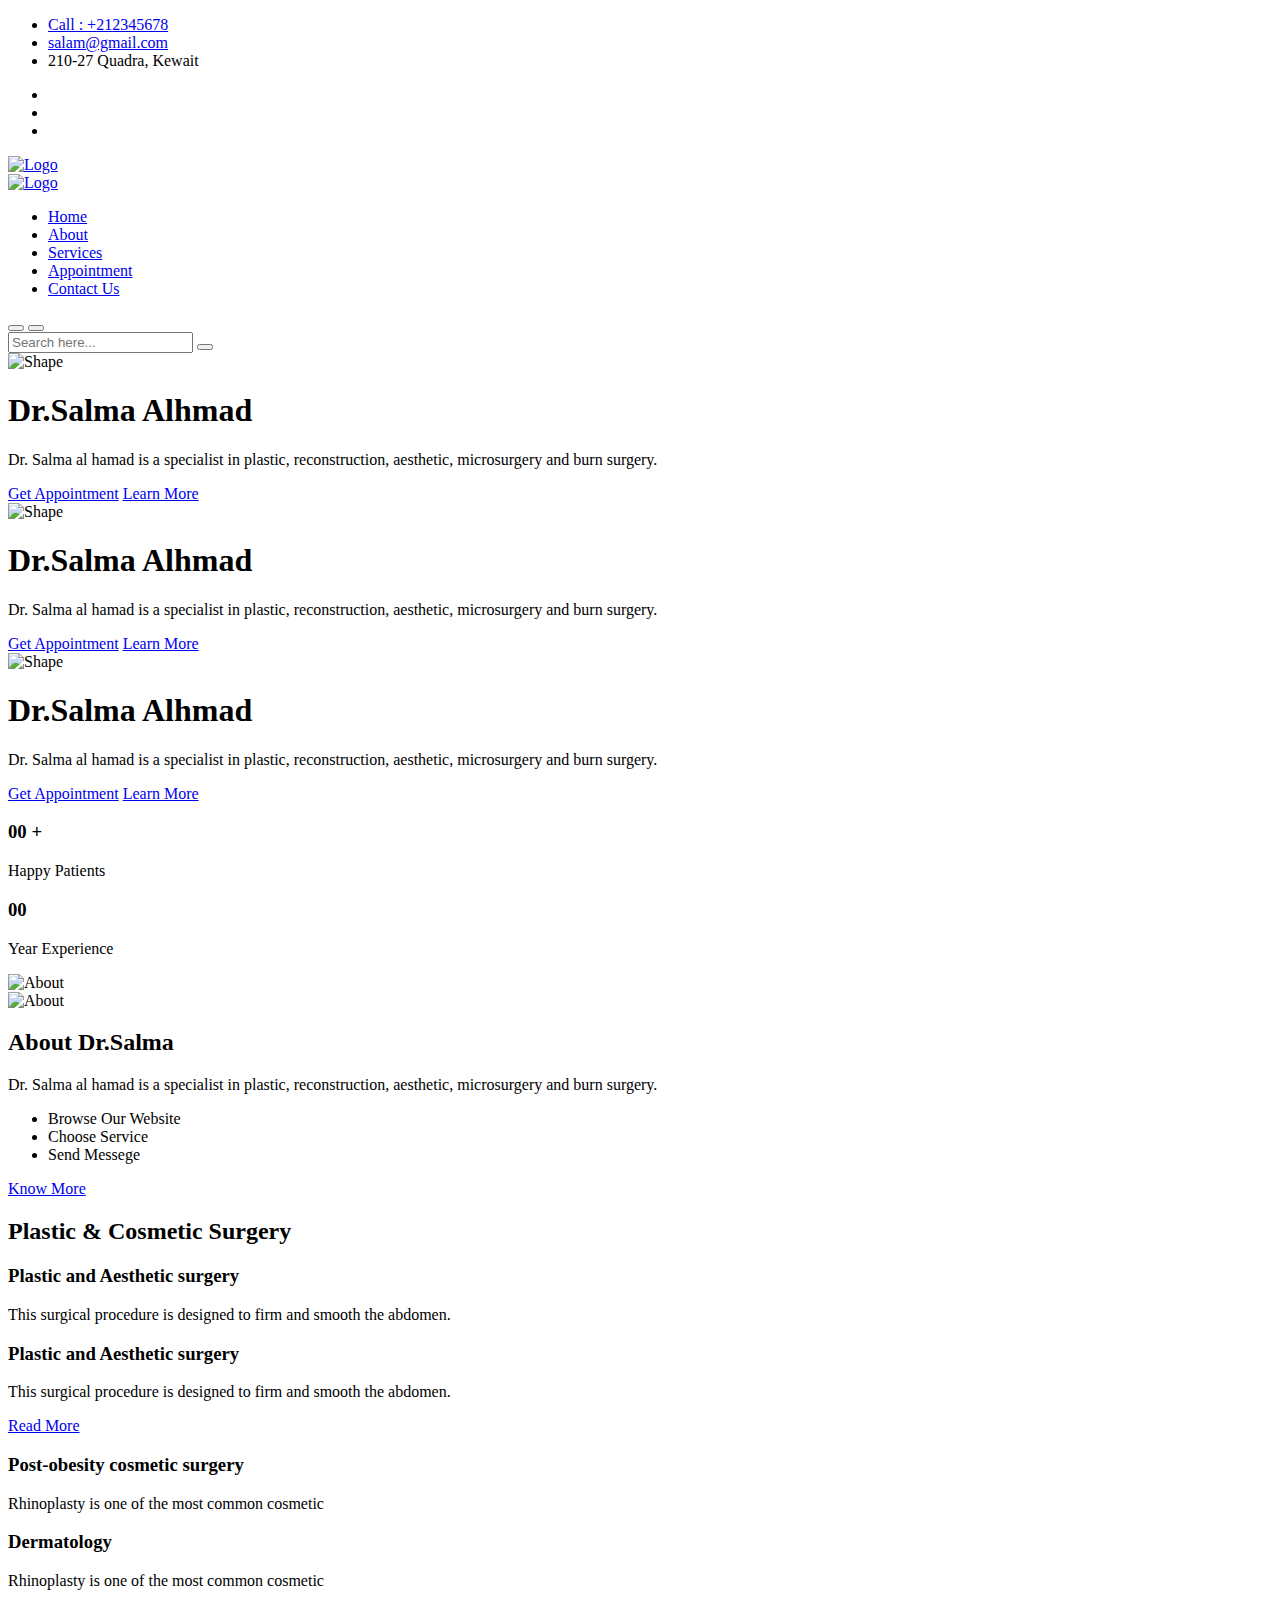
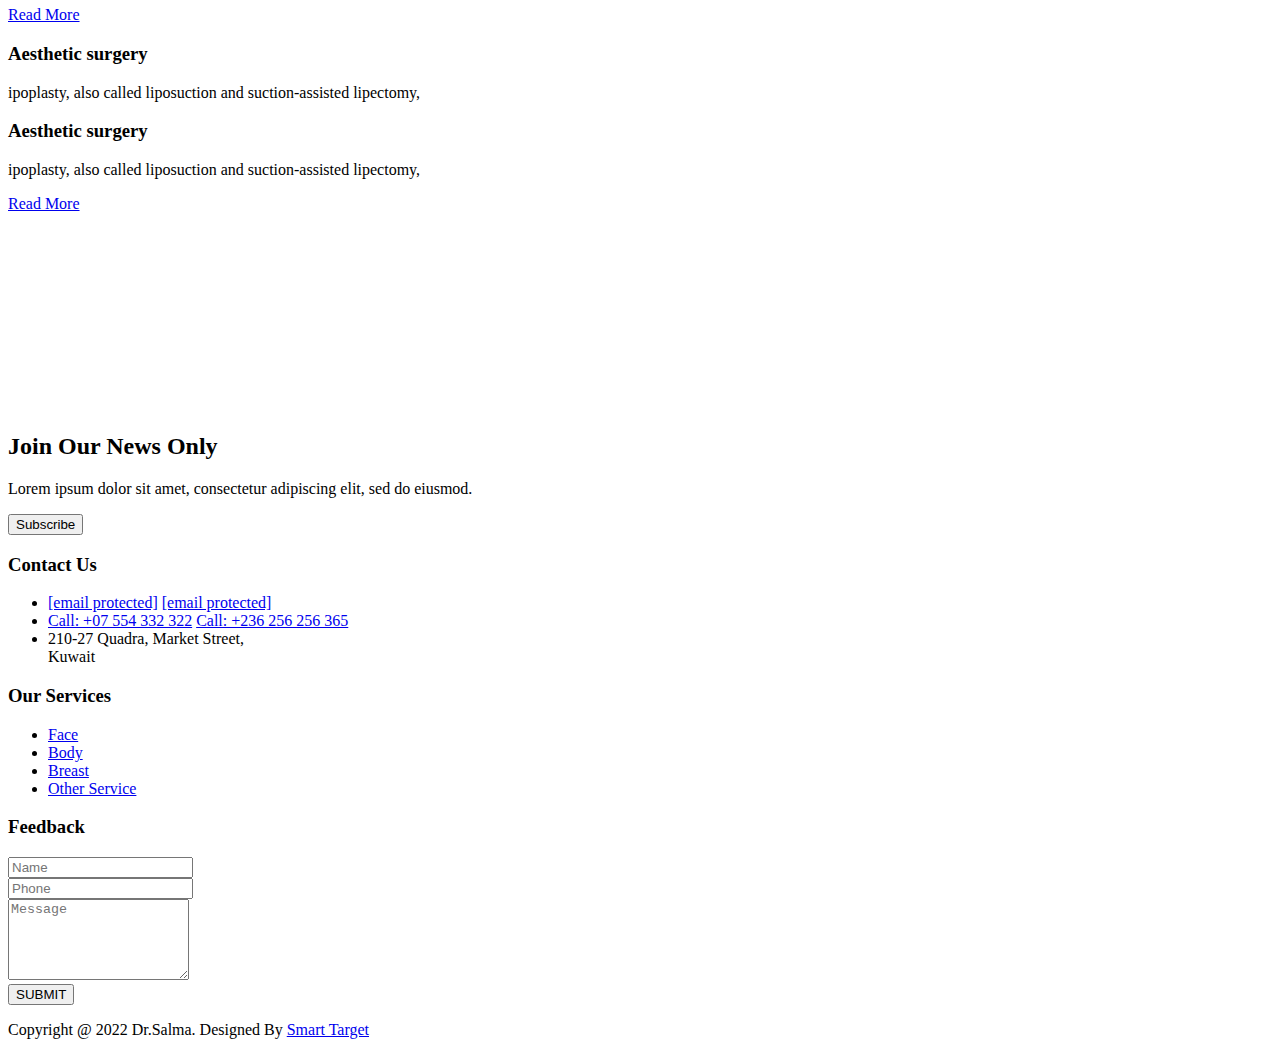
==== index.html @ d7cb4ad0 "Add files via upload" ====
<!DOCTYPE html>
<html lang="zxx">
<head>
    <meta charset="UTF-8">
    <meta name="viewport" content="width=device-width, initial-scale=1.0">

    <link rel="stylesheet" href="assets/css/bootstrap.min.css">

    <link rel="stylesheet" href="assets/css/owl.carousel.min.css">

    <link rel="stylesheet" href="assets/css/owl.theme.default.min.css">

    <link rel="stylesheet" href="assets/css/meanmenu.css">

    <link rel="stylesheet" href="assets/css/icofont.min.css">

    <link rel="stylesheet" href="assets/css/slick.min.css">

    <link rel="stylesheet" href="assets/css/slick-theme.min.css">

    <link rel="stylesheet" href="assets/css/magnific-popup.min.css">

    <link rel="stylesheet" href="assets/css/animate.min.css">

    <link rel="stylesheet" href="assets/css/odometer.min.css">

    <link rel="stylesheet" href="assets/css/style.css">

    <link rel="stylesheet" href="assets/css/responsive.css">

    <link rel="stylesheet" href="assets/css/theme-dark.css">

    <title>Dr.Salma Alhamad</title>

    <link rel="icon" type="image/png" href="assets/img/logo.jpeg">
</head>
<body>

<div class="loader">
    <div class="d-table">
        <div class="d-table-cell">
            <div class="spinner">
                <div class="double-bounce1"></div>
                <div class="double-bounce2"></div>
            </div>
        </div>
    </div>
</div>


<div class="header-top">
    <div class="container">
        <div class="row align-items-center">
            <div class="col-sm-9 col-lg-9">
                <div class="header-top-item">
                    <div class="header-top-left">
                        <ul>
                            <li>
                                <a href="tel:+07554332322">
                                    <i class="icofont-ui-call"></i>
                                    Call : +212345678
                                </a>
                            </li>
                            <li>
                                <a href="mailto:">
                                    <i class="icofont-ui-message"></i>
                                    salam@gmail.com
                                </a>
                            </li>
                            <li>
                                <i class="icofont-location-pin"></i>
                                210-27 Quadra, Kewait
                            </li>
                        </ul>
                    </div>
                </div>
            </div>
            <div class="col-sm-3 col-lg-3">
                <div class="header-top-item">
                    <div class="header-top-right">
                        <ul>
                            <li>
                                <a href="#">
                                    <i class="icofont-facebook"></i>
                                </a>
                            </li>
                            <li>
                                <a href="#">
                                    <i class="icofont-twitter"></i>
                                </a>
                            </li>
                            <li>
                                <a href="#">
                                    <i class="icofont-pinterest"></i>
                                </a>
                            </li>
                        </ul>
                    </div>
                </div>
            </div>
        </div>
    </div>
</div>


<div class="navbar-area sticky-top">

    <div class="mobile-nav">
        <a href="index.html" class="logo">
            <img style="width: 70%" src="assets/img/logo.png" alt="Logo">
        </a>
    </div>

    <div  class="main-nav">
        <div class="container">
            <nav class="navbar navbar-expand-md navbar-light">
                <a class="navbar-brand" href="index.html">
                    <img src="assets/img/logo.png" alt="Logo">
                </a>
                <div class="collapse navbar-collapse mean-menu" id="navbarSupportedContent">
                    <ul class="navbar-nav">
                        <li class="nav-item">
                            <a href="index.html" class="nav-link active">Home</a>
                        </li>
                        <li class="nav-item">
                            <a href="doctor-salma.html" class="nav-link">About</a>
                        </li>
                        <li class="nav-item">
                            <a href="service.html" class="nav-link"> Services</a>
                        </li>
                        <li class="nav-item">
                            <a href="appointment.html" class="nav-link"> Appointment</a>
                        </li>
                        <li class="nav-item">
                            <a href="contact.html" class="nav-link"> Contact Us</a>
                        </li>
                    </ul>
                    <div class="nav-srh">
                        <div class="search-toggle">
                            <button class="search-icon icon-search"><i class="icofont-search-1"></i></button>
                            <button class="search-icon icon-close"><i class="icofont-close"></i></button>
                        </div>
                        <div class="search-area">
                            <form>
                                <input type="text" class="src-input" id="search-terms" placeholder="Search here..."/>
                                <button type="submit" name="submit" value="Go" class="search-icon"><i
                                        class="icofont-search-1"></i></button>
                            </form>
                        </div>
                    </div>
                </div>
            </nav>
        </div>
    </div>
</div>


<div class="home-slider owl-theme owl-carousel">
    <div class="slider-item slider-item-img">
        <div class="d-table">
            <div class="d-table-cell">
                <div class="container">
                    <div class="slider-text">
                        <div class="slider-shape">
                            <img src="assets/img/doc2.png" alt="Shape">
                        </div>
                        <h1>Dr.Salma Alhmad</h1>
                        <p>Dr. Salma al hamad is a specialist in plastic, reconstruction, aesthetic, microsurgery and burn surgery. </p>
                        <div class="common-btn">
                            <a href="contact.html">Get Appointment</a>
                            <a class="cmn-btn-right" href="face.html">Learn More</a>
                        </div>
                    </div>
                </div>
            </div>
        </div>
    </div>
    <div class="slider-item slider-item-img">
        <div class="d-table">
            <div class="d-table-cell">
                <div class="container">
                    <div class="slider-text">
                        <div class="slider-shape-two">
                            <img src="assets/img/doc2.png" alt="Shape">
                        </div>
                        <h1>Dr.Salma Alhmad</h1>
                        <p>Dr. Salma al hamad is a specialist in plastic, reconstruction, aesthetic, microsurgery and burn surgery. </p>
                        <div class="common-btn">
                            <a href="contact.html">Get Appointment</a>
                            <a class="cmn-btn-right" href="face.html">Learn More</a>
                        </div>
                    </div>
                </div>
            </div>
        </div>
    </div>
    <div class="slider-item slider-item-img">
        <div class="d-table">
            <div class="d-table-cell">
                <div class="container">
                    <div class="slider-text">
                        <div class="slider-shape-three">
                            <img src="assets/img/doc2.png" alt="Shape">
                        </div>
                        <h1>Dr.Salma Alhmad</h1>
                        <p>Dr. Salma al hamad is a specialist in plastic, reconstruction, aesthetic, microsurgery and burn surgery. </p>
                        <div class="common-btn">
                            <a href="contact.html">Get Appointment</a>
                            <a class="cmn-btn-right" href="face.html">Learn More</a>
                        </div>
                    </div>
                </div>
            </div>
        </div>
    </div>
</div>


<div class="counter-area">
    <div class="container">
        <div class="row counter-bg">
            <div class="col-sm-6 col-md-6 col-lg-6">
                <div class="counter-item">
                    <i class="icofont-people"></i>
                    <h3>
                        <span class="odometer" data-count="2500">00</span>
                        <span class="target">+</span>
                    </h3>
                    <p>Happy Patients</p>
                </div>
            </div>
            <div class="col-sm-6 col-md-6 col-lg-6">
                <div class="counter-item">
                    <i class="icofont-badge"></i>
                    <h3>
                        <span class="odometer" data-count="18">00</span>
                    </h3>
                    <p>Year Experience</p>
                </div>
            </div>
        </div>
    </div>
</div>


<div class="about-area pt-100 pb-70">
    <div class="container">
        <div class="row align-items-center">
            <div class="col-lg-6">
                <div class="about-item">
                    <div class="about-left">
                        <img src="assets/img/doc.png" alt="About">
                    </div>
                </div>
            </div>
            <div class="col-lg-6">
                <div class="about-item about-right">
                    <img src="assets/img/home-one/5.png" alt="About">
                    <h2>About Dr.Salma</h2>
                    <p>Dr. Salma al hamad is a specialist in plastic, reconstruction, aesthetic, microsurgery and burn surgery.  </p>
                    <ul>
                        <li>
                            <i class="icofont-check-circled"></i>
                            Browse Our Website
                        </li>
                        <li>
                            <i class="icofont-check-circled"></i>
                            Choose Service
                        </li>
                        <li>
                            <i class="icofont-check-circled"></i>
                            Send Messege
                        </li>
                    </ul>
                    <a href="contact.html">Know More</a>
                </div>
            </div>
        </div>
    </div>
</div>


<section style="padding-bottom: 200px" class="services-area pb-70">
    <div class="container">
        <div class="section-title">
            <h2>Plastic & Cosmetic Surgery</h2>
        </div>
        <div class="row">
            <div class="col-sm-6 col-lg-4 wow fadeInUp" data-wow-delay=".3s">
                <div class="service-item">
                    <div class="service-front">
                        <i class="icofont-doctor"></i>
                        <h3> Plastic and Aesthetic surgery</h3>
                        <p>This surgical procedure is designed to firm and smooth the abdomen. </p>
                    </div>
                    <div class="service-end">
                        <i class="icofont-doctor"></i>
                        <h3> Plastic and Aesthetic surgery</h3>
                        <p>This surgical procedure is designed to firm and smooth the abdomen. </p>
                        <a href="service.html">Read More</a>
                    </div>
                </div>
            </div>
            <div class="col-sm-6 col-lg-4 wow fadeInUp" data-wow-delay=".5s">
                <div class="service-item">
                    <div class="service-front">
                        <i class="icofont-prescription"></i>
                        <h3>Post-obesity cosmetic surgery</h3>
                        <p>Rhinoplasty is one of the most common cosmetic</p>
                    </div>
                    <div class="service-end">
                        <i class="icofont-prescription"></i>
                        <h3>Dermatology</h3>
                        <p>Rhinoplasty is one of the most common cosmetic</p>
                        <a href="service.html">Read More</a>
                    </div>
                </div>
            </div>
            <div class="col-sm-6 col-lg-4 wow fadeInUp" data-wow-delay=".7s">
                <div class="service-item">
                    <div class="service-front">
                        <i class="icofont-patient-file"></i>
                        <h3> Aesthetic surgery</h3>
                        <p>ipoplasty, also called liposuction and suction-assisted lipectomy,</p>
                    </div>
                    <div class="service-end">
                        <i class="icofont-patient-file"></i>
                        <h3> Aesthetic surgery</h3>
                        <p>ipoplasty, also called liposuction and suction-assisted lipectomy,</p>
                        <a href="service.html">Read More</a>
                    </div>
                </div>
            </div>
        </div>
    </div>
</section>

<footer class="pb-70">

    <div class="newsletter-area">
        <div class="container">
            <div class="row newsletter-wrap align-items-center">
                <div class="col-lg-7">
                    <div class="newsletter-item">
                        <h2>Join Our News Only</h2>
                        <p>Lorem ipsum dolor sit amet, consectetur adipiscing elit, sed do eiusmod.</p>
                    </div>
                </div>
                <div class="col-lg-5">
                    <div class="newsletter-item">
                        <div class="newsletter-form">
                            <div class="newsletter-form" data-toggle="validator">
                                <button onclick="window.location.href='https://www.instagram.com/dr.salma_alhamad/?igshid=YmMyMTA2M2Y='" class="btn newsletter-btn" type="submit">
                                    Subscribe
                                </button>
                            </div>
                        </div>
                    </div>
                </div>
            </div>
        </div>
    </div>

    <div class="container">
        <div class="row">
            <div class="col-sm-6 col-lg-4">
                <div class="footer-item">
                    <div class="footer-contact">
                        <h3>Contact Us</h3>
                        <ul>
                            <li>
                                <i class="icofont-ui-message"></i>
                                <a href="https://templates.hibootstrap.com/cdn-cgi/l/email-protection#8ee7e0e8e1cee3ebeae7fdebf8a0ede1e3"><span
                                        class="__cf_email__" data-cfemail="82ebece4edc2efe7e6ebf1e7f4ace1edef">[email&#160;protected]</span></a>
                                <a href="https://templates.hibootstrap.com/cdn-cgi/l/email-protection#f49c9198989bb49991909d879182da979b99"><span
                                        class="__cf_email__" data-cfemail="68000d04040728050d0c011b0d1e460b0705">[email&#160;protected]</span></a>
                            </li>
                            <li>
                                <i class="icofont-stock-mobile"></i>
                                <a href="tel:+07554332322">Call: +07 554 332 322</a>
                                <a href="tel:+236256256365">Call: +236 256 256 365</a>
                            </li>
                            <li>
                                <i class="icofont-location-pin"></i>
                                210-27 Quadra, Market Street,<br> Kuwait
                            </li>
                        </ul>
                    </div>
                </div>
            </div>
            <div class="col-sm-6 col-lg-4">
                <div class="footer-item">
                    <div class="footer-quick">
                        <h3>Our Services</h3>
                        <ul>
                            <li>
                                <a href="face.html">Face</a>
                            </li>
                            <li>
                                <a href="body.html">Body</a>
                            </li>
                            <li>
                                <a href="breast.html">Breast</a>
                            </li>
                            <li>
                                <a href="other.html">Other Service</a>
                            </li>
                        </ul>
                    </div>
                </div>
            </div>
            <div class="col-sm-6 col-lg-4">
                <div class="footer-item">
                    <div class="footer-feedback">
                        <h3>Feedback</h3>
                        <form>
                            <div class="form-group">
                                <input type="text" class="form-control" placeholder="Name">
                            </div>
                            <div class="form-group">
                                <input type="text" class="form-control" placeholder="Phone">
                            </div>
                            <div class="form-group">
                                <textarea class="form-control" id="your_message" rows="5"
                                          placeholder="Message"></textarea>
                            </div>
                            <div class="text-left">
                                <button type="submit" class="btn feedback-btn">SUBMIT</button>
                            </div>
                        </form>
                    </div>
                </div>
            </div>
        </div>
    </div>
</footer>


<div class="copyright-area">
    <div class="container">
        <div class="copyright-item">
            <p>Copyright @ 2022
                Dr.Salma. Designed By <a href="https://smarttargetkwt.com" target="_blank">Smart Target</a></p>
        </div>
    </div>
</div>


<script src="assets/js/jquery.min.js"></script>
<script src="assets/js/bootstrap.bundle.min.js"></script>

<script src="assets/js/owl.carousel.min.js"></script>

<script src="assets/js/jquery.meanmenu.js"></script>

<script src="assets/js/slick.min.js"></script>

<script src="assets/js/jquery.magnific-popup.min.js"></script>

<script src="assets/js/wow.min.js"></script>

<script src="assets/js/jquery.ajaxchimp.min.js"></script>

<script src="assets/js/form-validator.min.js"></script>

<script src="assets/js/contact-form-script.js"></script>

<script src="assets/js/odometer.min.js"></script>
<script src="assets/js/jquery.appear.min.js"></script>

<script src="assets/js/custom.js"></script>
</body>
</html>
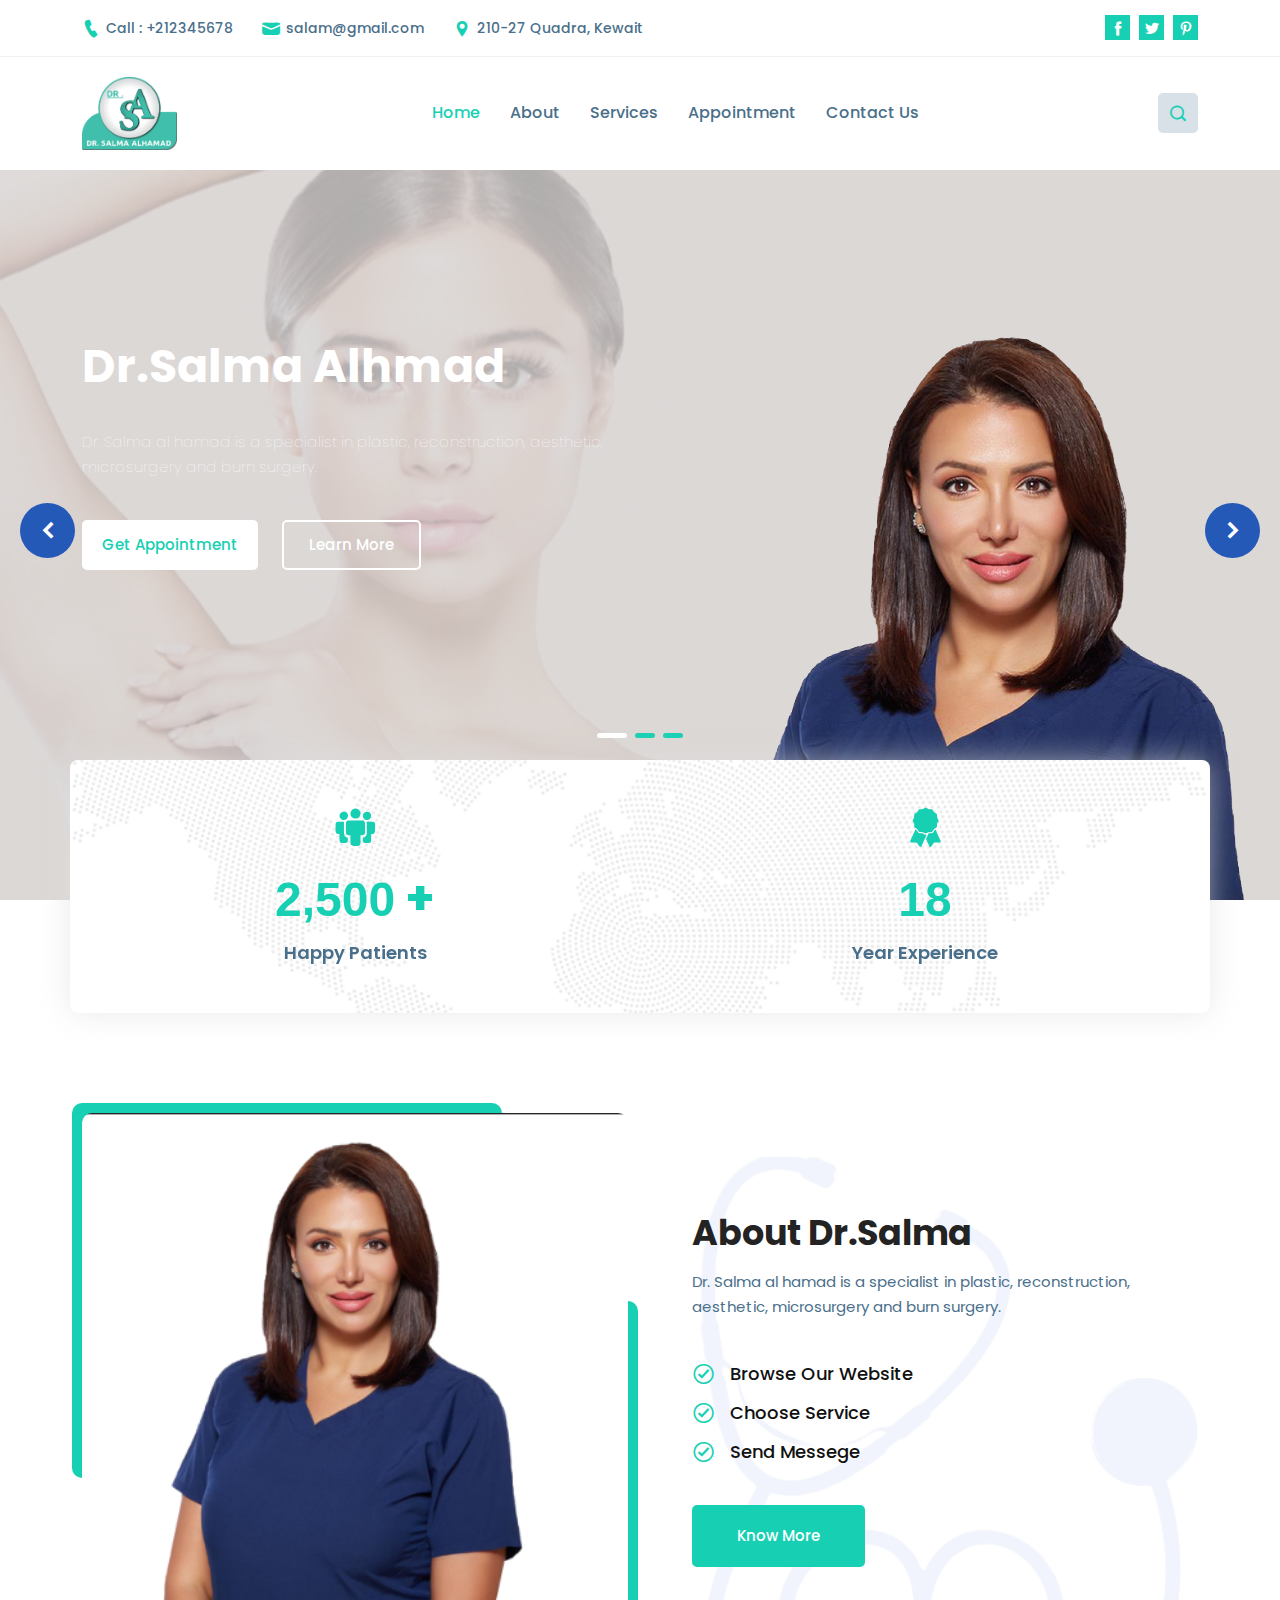
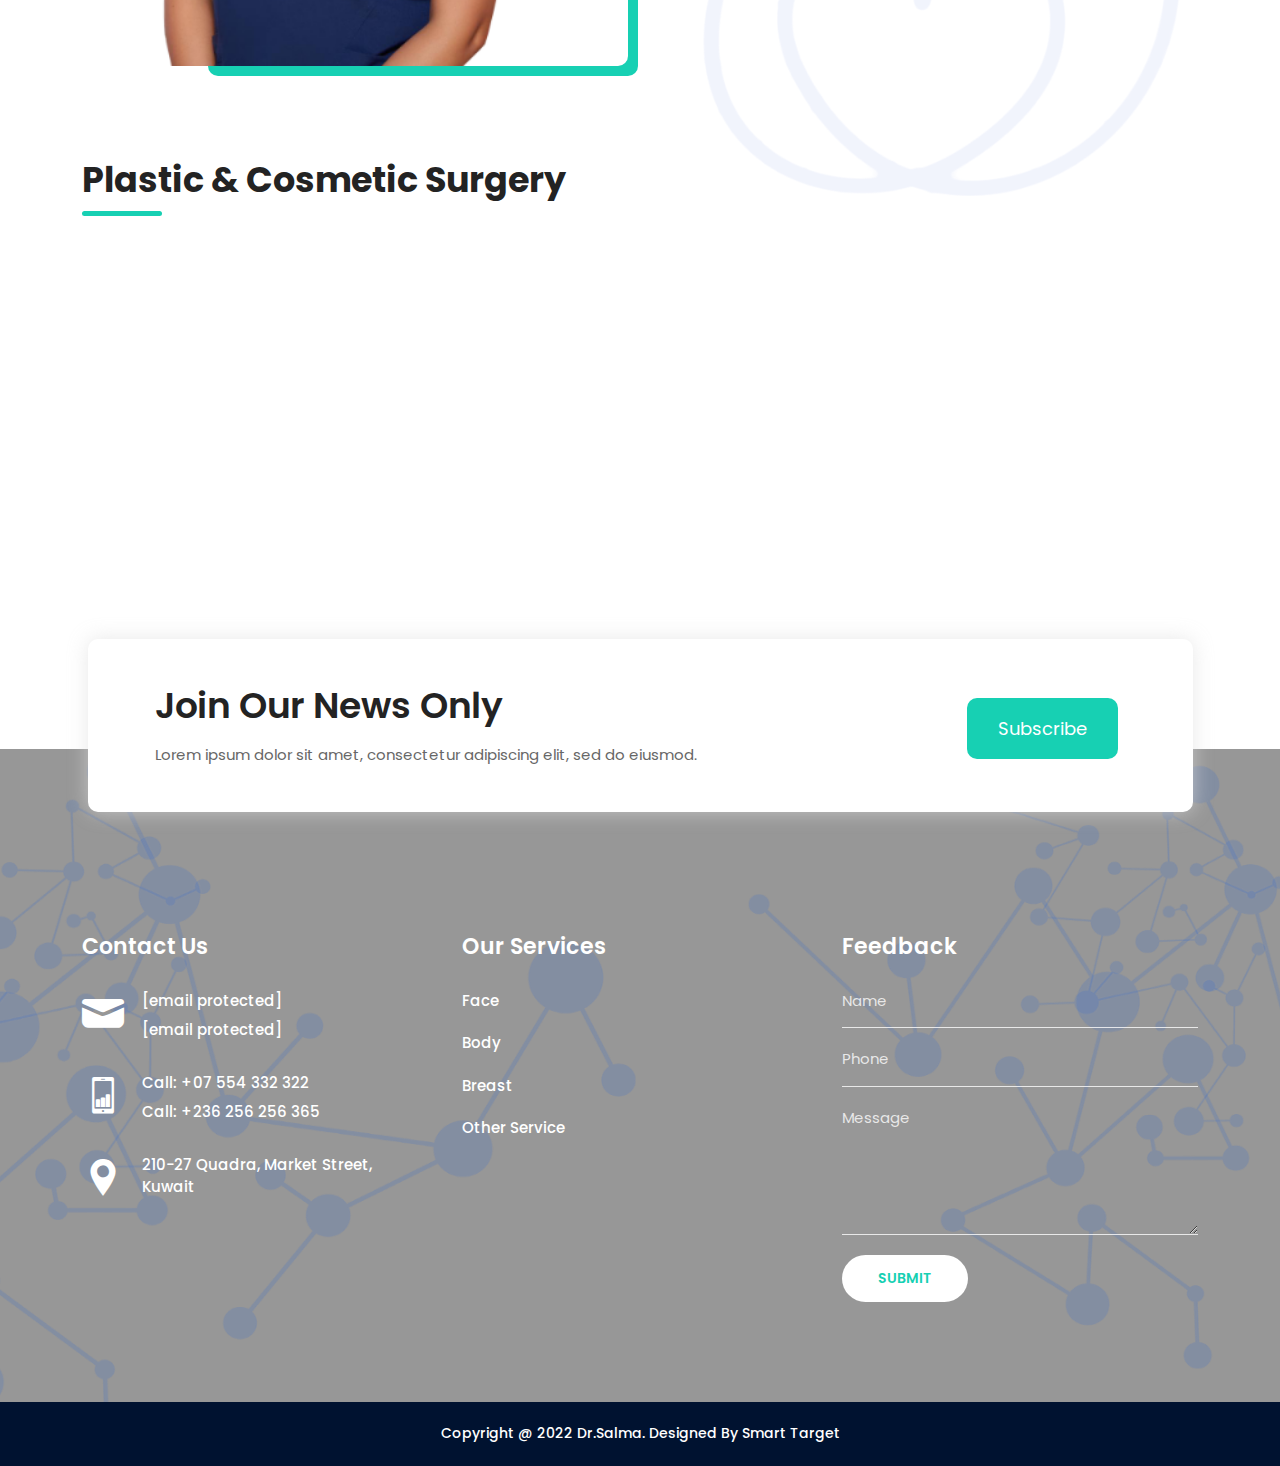
==== commit 5dfbdafb: "Update index.html" ====
--- a/index.html
+++ b/index.html
@@ -310,7 +310,7 @@
                     </div>
                     <div class="service-end">
                         <i class="icofont-prescription"></i>
-                        <h3>Dermatology</h3>
+                        <h3>Post-obesity cosmetic surgery</h3>
                         <p>Rhinoplasty is one of the most common cosmetic</p>
                         <a href="service.html">Read More</a>
                     </div>
@@ -320,12 +320,12 @@
                 <div class="service-item">
                     <div class="service-front">
                         <i class="icofont-patient-file"></i>
-                        <h3> Aesthetic surgery</h3>
+                        <h3> Dermatology</h3>
                         <p>ipoplasty, also called liposuction and suction-assisted lipectomy,</p>
                     </div>
                     <div class="service-end">
                         <i class="icofont-patient-file"></i>
-                        <h3> Aesthetic surgery</h3>
+                        <h3> Dermatology</h3>
                         <p>ipoplasty, also called liposuction and suction-assisted lipectomy,</p>
                         <a href="service.html">Read More</a>
                     </div>
@@ -470,4 +470,4 @@
 
 <script src="assets/js/custom.js"></script>
 </body>
-</html>+</html>
--- a/assets/css/meanmenu.css
+++ b/assets/css/meanmenu.css
@@ -0,0 +1 @@
+a.meanmenu-reveal{display:none}.mean-container .mean-bar{float:left;width:100%;position:absolute;background:0 0;padding:20px 0 0;z-index:999;border-bottom:1px solid rgba(0,0,0,.03);height:55px}.mean-container a.meanmenu-reveal{width:35px;height:30px;padding:12px 15px 0 0;position:absolute;right:0;cursor:pointer;color:#fff;text-decoration:none;font-size:16px;text-indent:-9999em;line-height:22px;font-size:1px;display:block;font-weight:700}.mean-container a.meanmenu-reveal span{display:block;background:#fff;height:4px;margin-top:3px;border-radius:3px}.mean-container .mean-nav{float:left;width:100%;background:#fff;margin-top:55px}.mean-container .mean-nav ul{padding:0;margin:0;width:100%;border:none;list-style-type:none}.mean-container .mean-nav ul li{position:relative;float:left;width:100%}.mean-container .mean-nav ul li a{display:block;float:left;width:90%;padding:1em 5%;margin:0;text-align:left;color:#677294;border-top:1px solid #dbeefd;text-decoration:none}.mean-container .mean-nav ul li a.active{color:#000}.mean-container .mean-nav ul li li a{width:80%;padding:1em 10%;color:#677294;border-top:1px solid #dbeefd;opacity:1;filter:alpha(opacity=75);text-shadow:none!important;visibility:visible;text-transform:none;font-size:14px}.mean-container .mean-nav ul li.mean-last a{border-bottom:none;margin-bottom:0}.mean-container .mean-nav ul li li li a{width:70%;padding:1em 15%}.mean-container .mean-nav ul li li li li a{width:60%;padding:1em 20%}.mean-container .mean-nav ul li li li li li a{width:50%;padding:1em 25%}.mean-container .mean-nav ul li a:hover{background:#252525;background:rgba(255,255,255,.1)}.mean-container .mean-nav ul li a.mean-expand{margin-top:3px;width:100%;height:24px;padding:12px!important;text-align:right;position:absolute;right:0;top:0;z-index:2;font-weight:700;background:0 0;border:none!important}.mean-container .mean-push{float:left;width:100%;padding:0;margin:0;clear:both}.mean-nav .wrapper{width:100%;padding:0;margin:0}.mean-container .mean-bar,.mean-container .mean-bar *{-webkit-box-sizing:content-box;-moz-box-sizing:content-box;box-sizing:content-box}.mean-remove{display:none!important}.mobile-nav{display:none}.mobile-nav.mean-container .mean-nav ul li a.active{color:#ff2d55}.main-nav{background:#000;position:absolute;top:0;left:0;padding-top:15px;padding-bottom:15px;width:100%;z-index:999;height:auto}.mean-nav .dropdown-toggle::after{display:none}.navbar-light .navbar-brand,.navbar-light .navbar-brand:hover{color:#fff;font-weight:700;text-transform:uppercase}.main-nav nav ul{padding:0;margin:0;list-style-type:none}.main-nav nav .navbar-nav .nav-item{position:relative;padding:15px 0}.main-nav nav .navbar-nav .nav-item a{font-weight:500;font-size:16px;text-transform:uppercase;color:#fff;padding-left:0;padding-right:0;padding-top:0;padding-bottom:0;margin-left:15px;margin-right:15px}.main-nav nav .navbar-nav .nav-item a:hover,.main-nav nav .navbar-nav .nav-item a:focus,.main-nav nav .navbar-nav .nav-item a.active{color:#ff2d55}.main-nav nav .navbar-nav .nav-item:hover a{color:#ff2d55}.main-nav nav .navbar-nav .nav-item .dropdown-menu{-webkit-box-shadow:0 0 30px 0 rgba(0,0,0,.05);box-shadow:0 0 30px 0 rgba(0,0,0,.05);background:#0d1028;position:absolute;top:80px;left:0;width:250px;z-index:99;display:block;padding-top:20px;padding-left:5px;padding-right:5px;padding-bottom:20px;opacity:0;visibility:hidden;-webkit-transition:all .3s ease-in-out;transition:all .3s ease-in-out}.main-nav nav .navbar-nav .nav-item .dropdown-menu li{position:relative;padding:0}.main-nav nav .navbar-nav .nav-item .dropdown-menu li a{font-size:15px;font-weight:500;text-transform:capitalize;padding:9px 15px;margin:0;display:block;color:#fff}.main-nav nav .navbar-nav .nav-item .dropdown-menu li a:hover,.main-nav nav .navbar-nav .nav-item .dropdown-menu li a:focus,.main-nav nav .navbar-nav .nav-item .dropdown-menu li a.active{color:#ff2d55}.main-nav nav .navbar-nav .nav-item .dropdown-menu li .dropdown-menu{position:absolute;left:-100%;top:0;opacity:0!important;visibility:hidden!important}.main-nav nav .navbar-nav .nav-item .dropdown-menu li:hover .dropdown-menu{opacity:1!important;visibility:visible!important;top:-20px!important}.main-nav nav .navbar-nav .nav-item .dropdown-menu li .dropdown-menu li .dropdown-menu{position:absolute;left:-100%;top:0;opacity:0!important;visibility:hidden!important}.main-nav nav .navbar-nav .nav-item .dropdown-menu li:hover .dropdown-menu li:hover .dropdown-menu{opacity:1!important;visibility:visible!important;top:-20px!important}.main-nav nav .navbar-nav .nav-item .dropdown-menu li .dropdown-menu li a{color:#fff;text-transform:capitalize}.main-nav nav .navbar-nav .nav-item .dropdown-menu li .dropdown-menu li a:hover,.main-nav nav .navbar-nav .nav-item .dropdown-menu li .dropdown-menu li a:focus,.main-nav nav .navbar-nav .nav-item .dropdown-menu li .dropdown-menu li a.active{color:#ff2d55}.main-nav nav .navbar-nav .nav-item .dropdown-menu li:hover a{color:#ff2d55}.main-nav nav .navbar-nav .nav-item:hover ul{opacity:1;visibility:visible;top:100%}.main-nav nav .navbar-nav .nav-item:last-child .dropdown-menu{left:auto;right:0}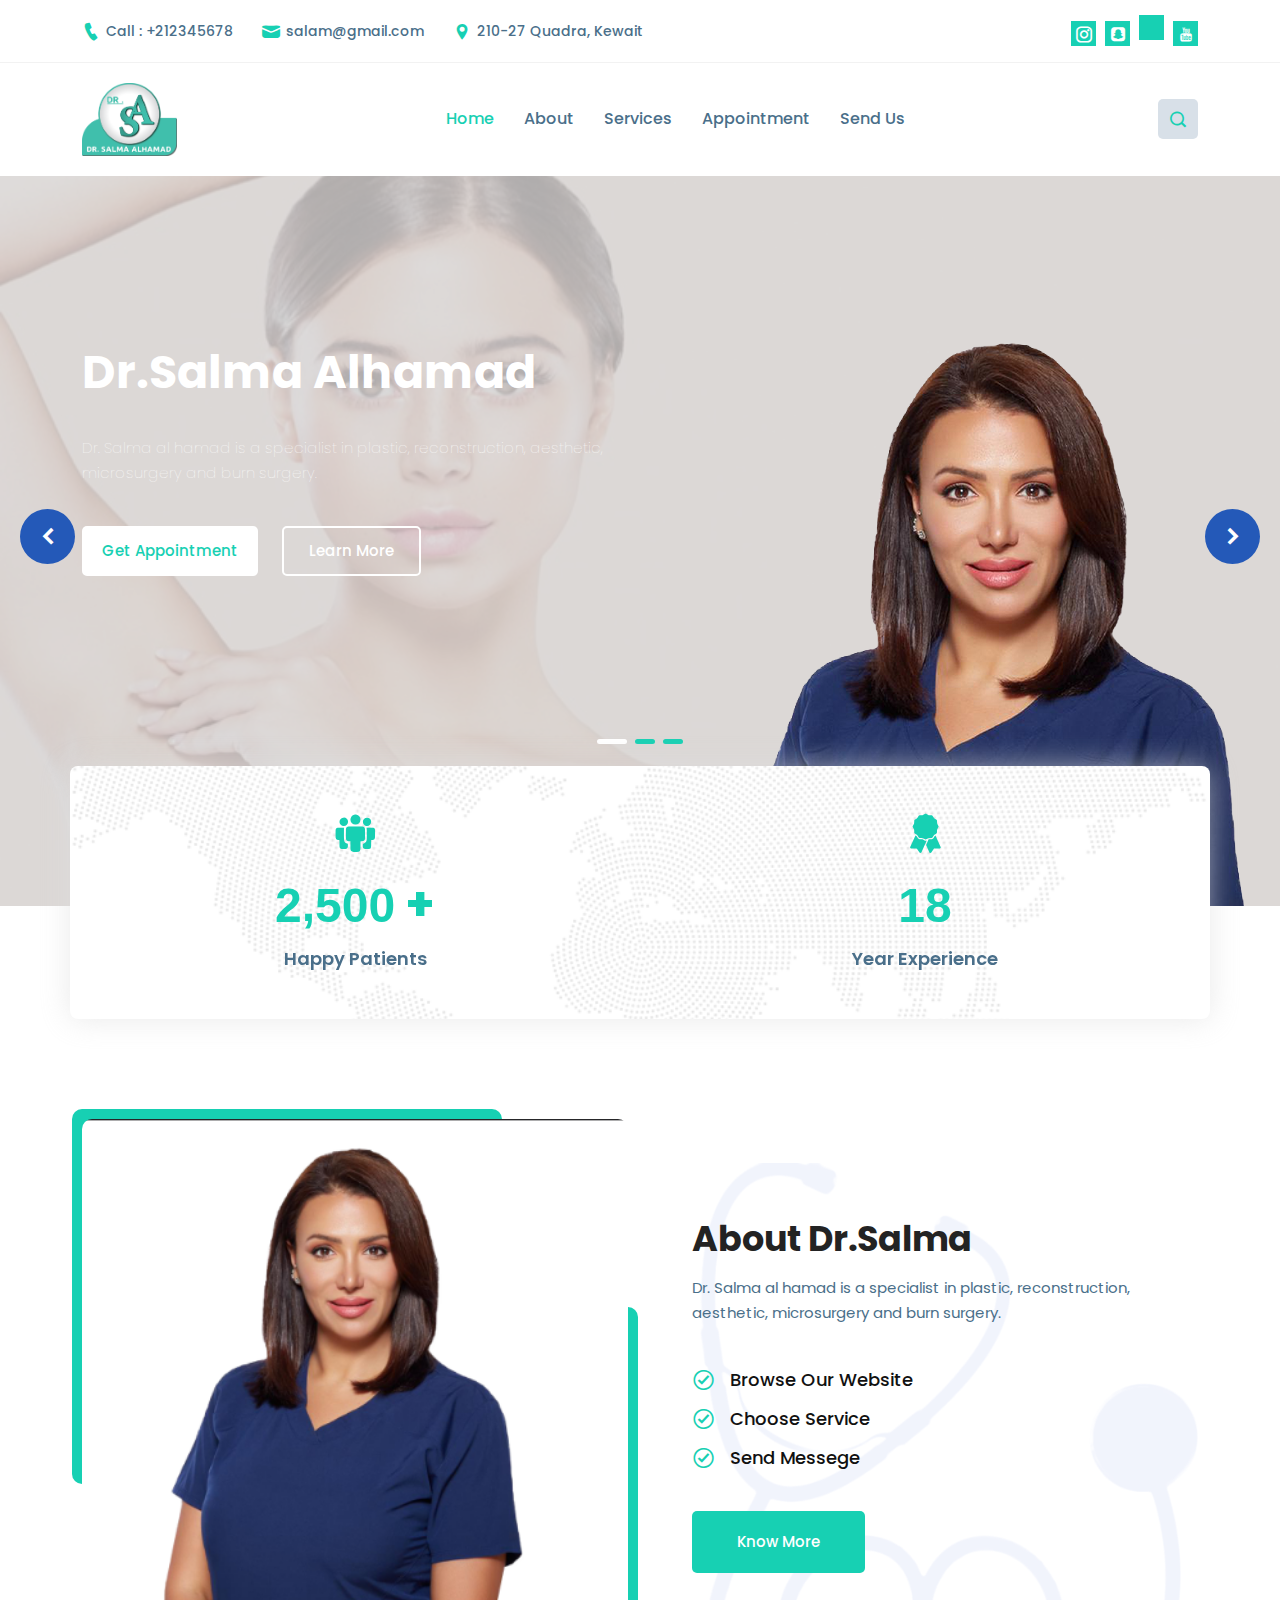
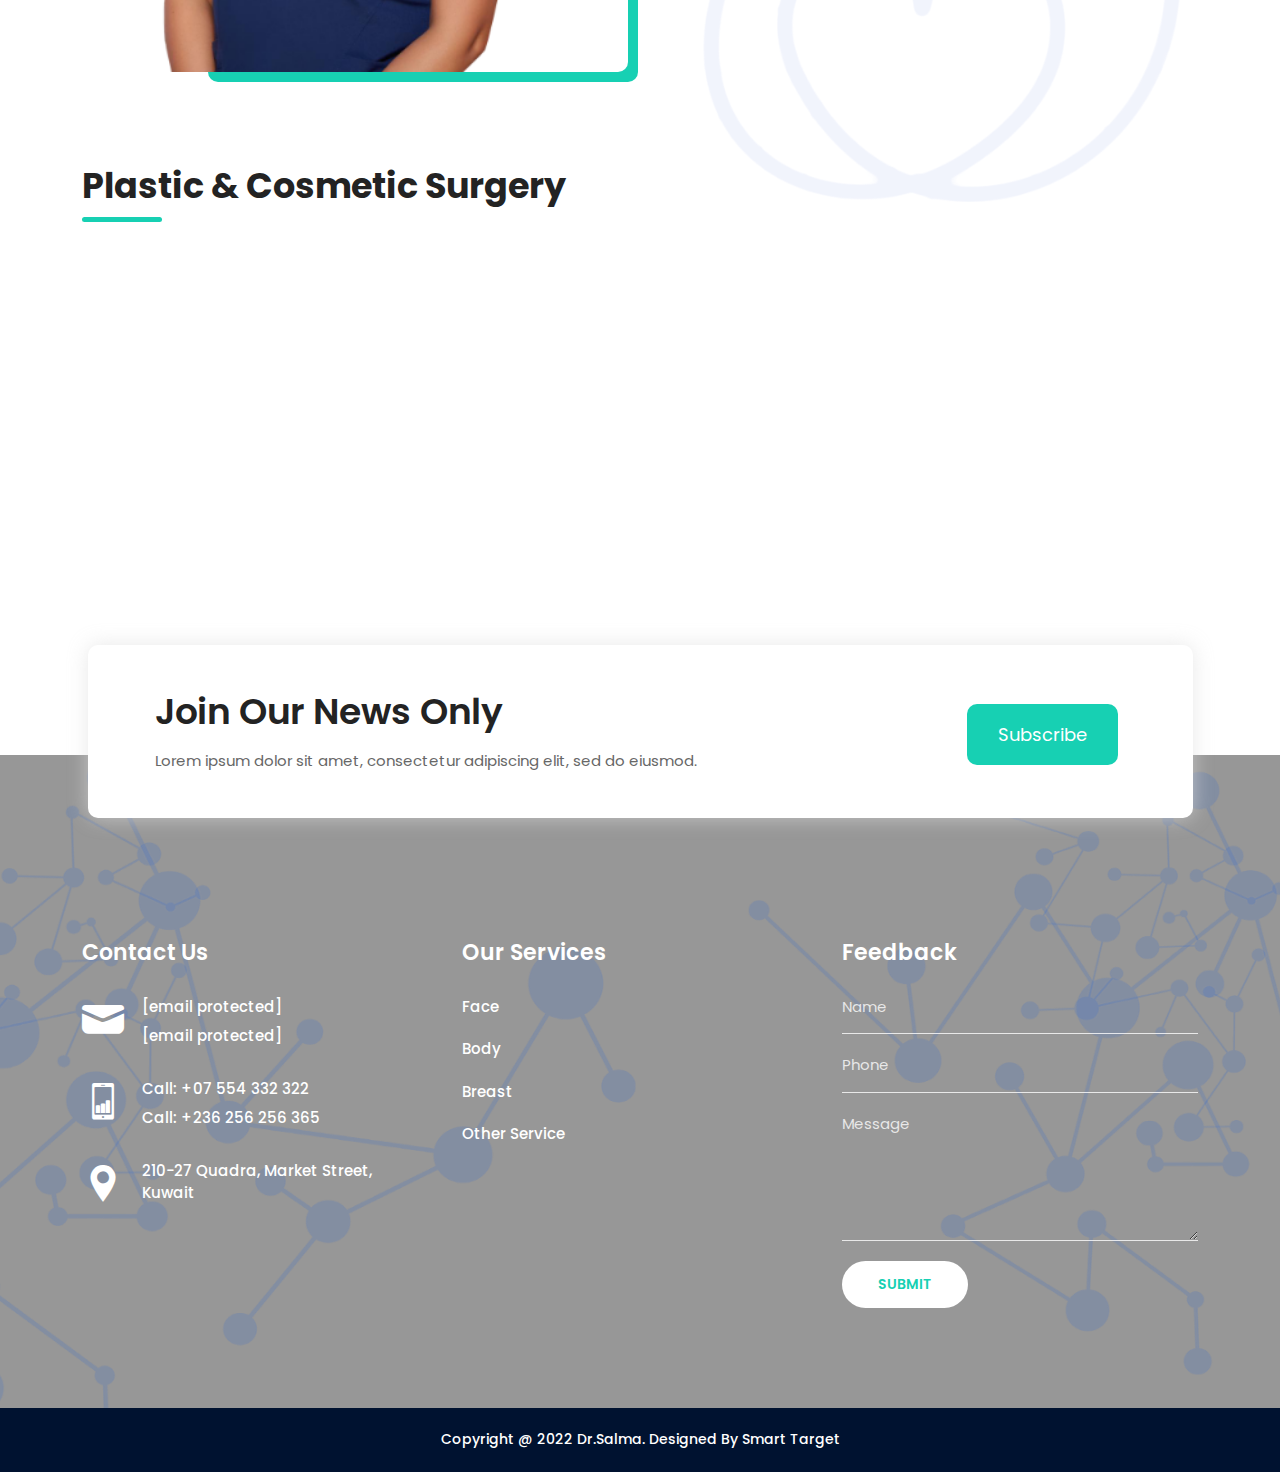
==== commit bfa5d2ba: "Update index.html" ====
--- a/index.html
+++ b/index.html
@@ -13,6 +13,8 @@
     <link rel="stylesheet" href="assets/css/meanmenu.css">
 
     <link rel="stylesheet" href="assets/css/icofont.min.css">
+
+    <link rel="stylesheet" href="assets/css/all.min.css">
 
     <link rel="stylesheet" href="assets/css/slick.min.css">
 
@@ -81,17 +83,22 @@
                         <ul>
                             <li>
                                 <a href="#">
-                                    <i class="icofont-facebook"></i>
+                                    <i class="icofont-instagram"></i>
                                 </a>
                             </li>
                             <li>
                                 <a href="#">
-                                    <i class="icofont-twitter"></i>
+                                    <i class="icofont-snapchat"></i>
                                 </a>
                             </li>
                             <li>
                                 <a href="#">
-                                    <i class="icofont-pinterest"></i>
+                                    <i class="fa-brands fa-tiktok"></i>
+                                </a>
+                            </li>
+                            <li>
+                                <a href="#">
+                                    <i class="icofont-youtube"></i>
                                 </a>
                             </li>
                         </ul>
@@ -132,7 +139,7 @@
                             <a href="appointment.html" class="nav-link"> Appointment</a>
                         </li>
                         <li class="nav-item">
-                            <a href="contact.html" class="nav-link"> Contact Us</a>
+                            <a href="contact.html" class="nav-link"> Send Us</a>
                         </li>
                     </ul>
                     <div class="nav-srh">
@@ -164,11 +171,11 @@
                         <div class="slider-shape">
                             <img src="assets/img/doc2.png" alt="Shape">
                         </div>
-                        <h1>Dr.Salma Alhmad</h1>
+                        <h1>Dr.Salma Alhamad</h1>
                         <p>Dr. Salma al hamad is a specialist in plastic, reconstruction, aesthetic, microsurgery and burn surgery. </p>
                         <div class="common-btn">
-                            <a href="contact.html">Get Appointment</a>
-                            <a class="cmn-btn-right" href="face.html">Learn More</a>
+                            <a href="appointment.html">Get Appointment</a>
+                            <a class="cmn-btn-right" href="contact.html">Learn More</a>
                         </div>
                     </div>
                 </div>
@@ -183,11 +190,11 @@
                         <div class="slider-shape-two">
                             <img src="assets/img/doc2.png" alt="Shape">
                         </div>
-                        <h1>Dr.Salma Alhmad</h1>
+                        <h1>Dr.Salma Alhamad</h1>
                         <p>Dr. Salma al hamad is a specialist in plastic, reconstruction, aesthetic, microsurgery and burn surgery. </p>
                         <div class="common-btn">
-                            <a href="contact.html">Get Appointment</a>
-                            <a class="cmn-btn-right" href="face.html">Learn More</a>
+                            <a href="appointment.html">Get Appointment</a>
+                            <a class="cmn-btn-right" href="contact.html">Learn More</a>
                         </div>
                     </div>
                 </div>
@@ -205,8 +212,8 @@
                         <h1>Dr.Salma Alhmad</h1>
                         <p>Dr. Salma al hamad is a specialist in plastic, reconstruction, aesthetic, microsurgery and burn surgery. </p>
                         <div class="common-btn">
-                            <a href="contact.html">Get Appointment</a>
-                            <a class="cmn-btn-right" href="face.html">Learn More</a>
+                            <a href="appointment.html">Get Appointment</a>
+                            <a class="cmn-btn-right" href="contact.html">Learn More</a>
                         </div>
                     </div>
                 </div>
@@ -471,3 +478,4 @@
 <script src="assets/js/custom.js"></script>
 </body>
 </html>
+
--- a/assets/css/style.css
+++ b/assets/css/style.css
@@ -827,6 +827,48 @@
   border-radius: 5px;
 }
 
+.blog-bottom h2{
+  position: relative;
+}
+
+.blog-bottom h2::before {
+  position: absolute;
+  content: '';
+  bottom: -4px;
+  width: 470px;
+  height: 3px;
+  background-color: #17d0b3;
+  border-radius: 5px;
+}
+
+.blog-bottom .h2{
+  position: relative;
+}
+
+.blog-bottom .h2:before {
+  position: absolute;
+  content: '';
+  bottom: -4px;
+  width: 487px;
+  height: 3px;
+  background-color: #17d0b3;
+  border-radius: 5px;
+}
+
+.blog-bottom .h{
+  position: relative;
+}
+
+.blog-bottom .h:before {
+  position: absolute;
+  content: '';
+  bottom: -4px;
+  width: 350px;
+  height: 3px;
+  background-color: #17d0b3;
+  border-radius: 5px;
+}
+
 .service-item {
   margin-bottom: 30px;
   -webkit-box-shadow: 0px 0px 25px 0px #ddddddbf;
@@ -4946,4 +4988,4 @@
   color: #ffffff;
   background-color: #94be5d;
 }
-/*# sourceMappingURL=style.css.map */+/*# sourceMappingURL=style.css.map */
